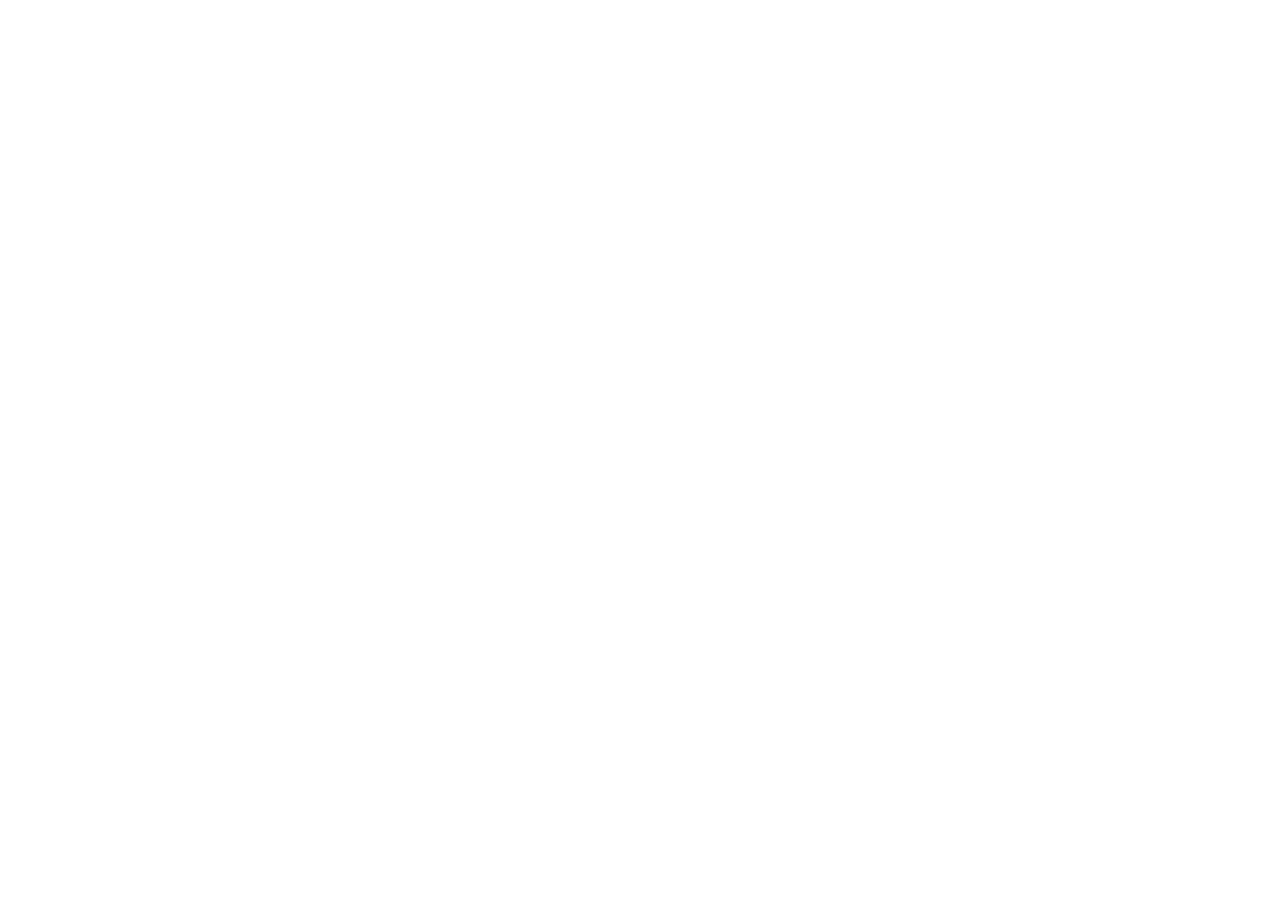
==== lab01/index.html @ 97a7302f "s" ====
<!DOCTYPE html>
<html lang="zh-Hant-TW">
  <head>
    <meta charset="utf-8">
    <title>D3 Page Template</title>
    <script src="http://d3js.org/d3.v6.min.js" charset="utf-8"></script> <!-- v6.5.0 -->
</head>
<body>
    <script type="text/javascript">
      // Your beautiful D3 code will go here
    </script>
  </body>
</html>
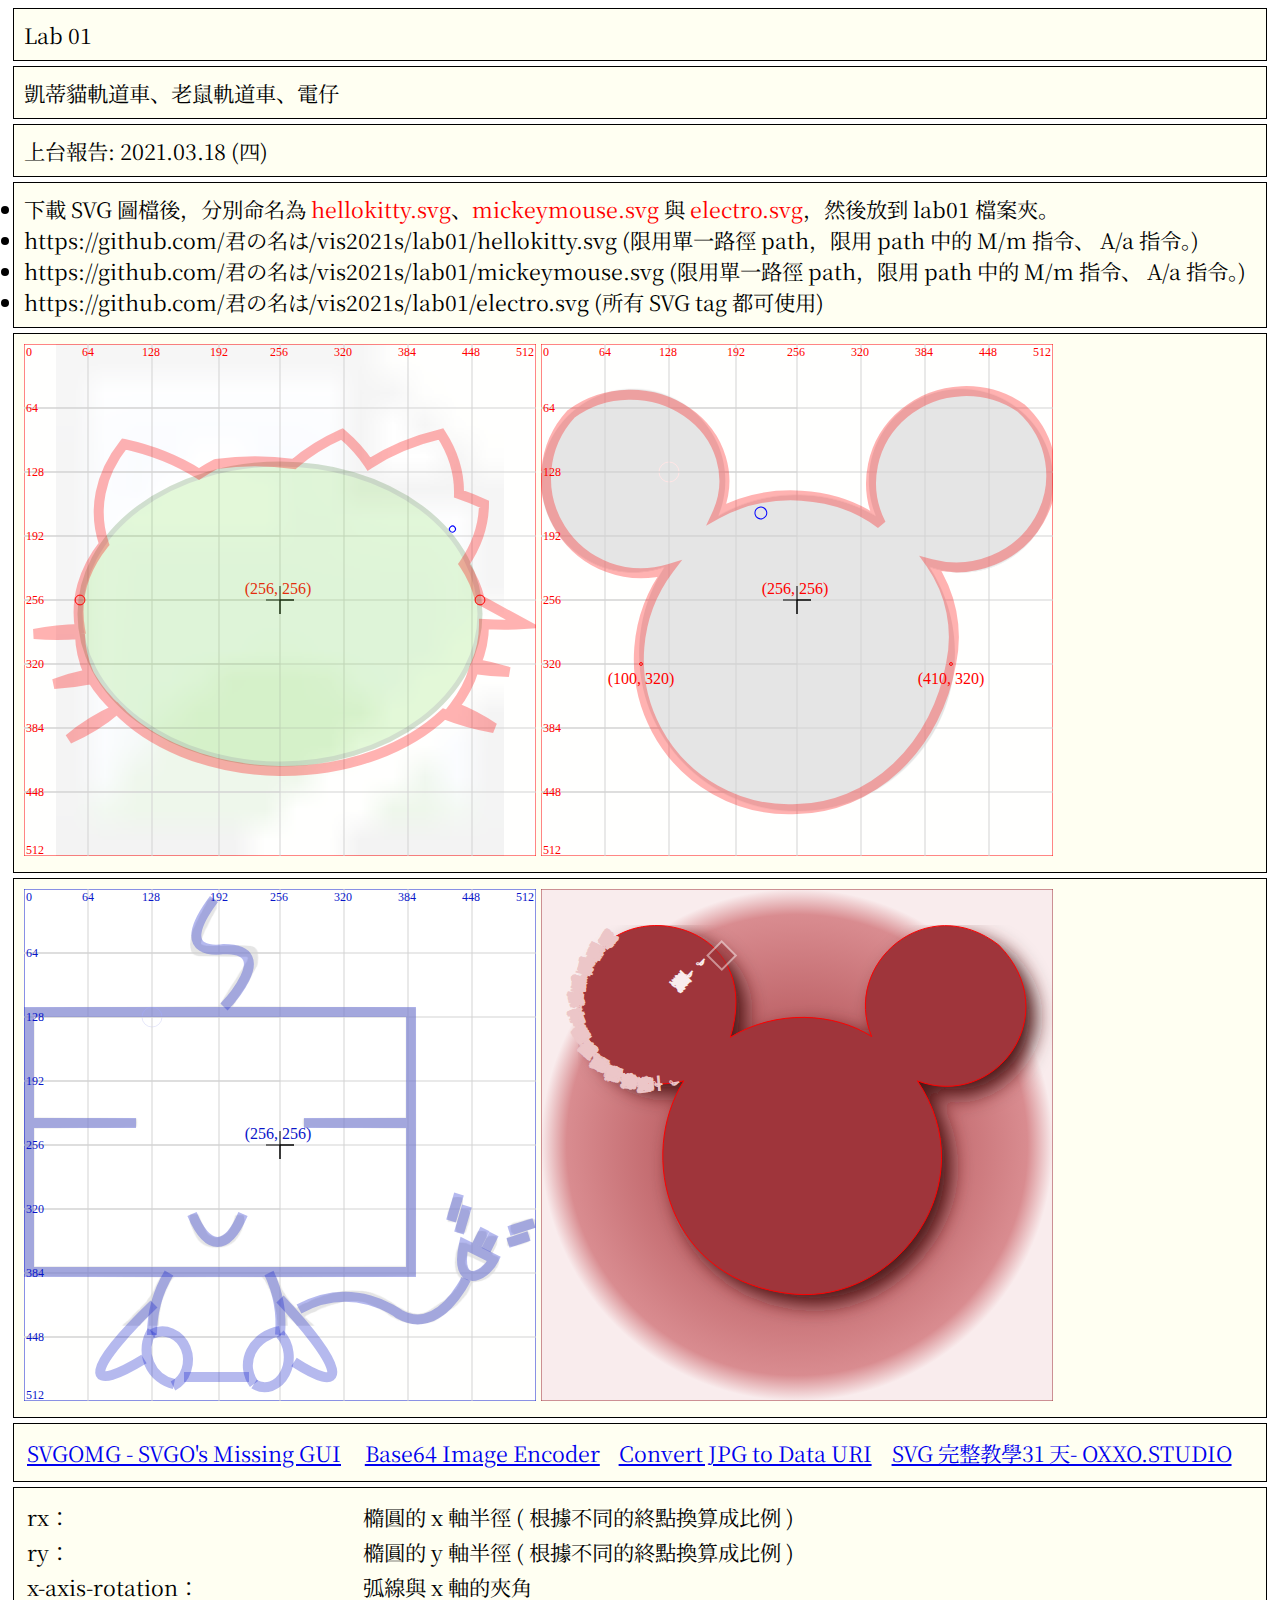
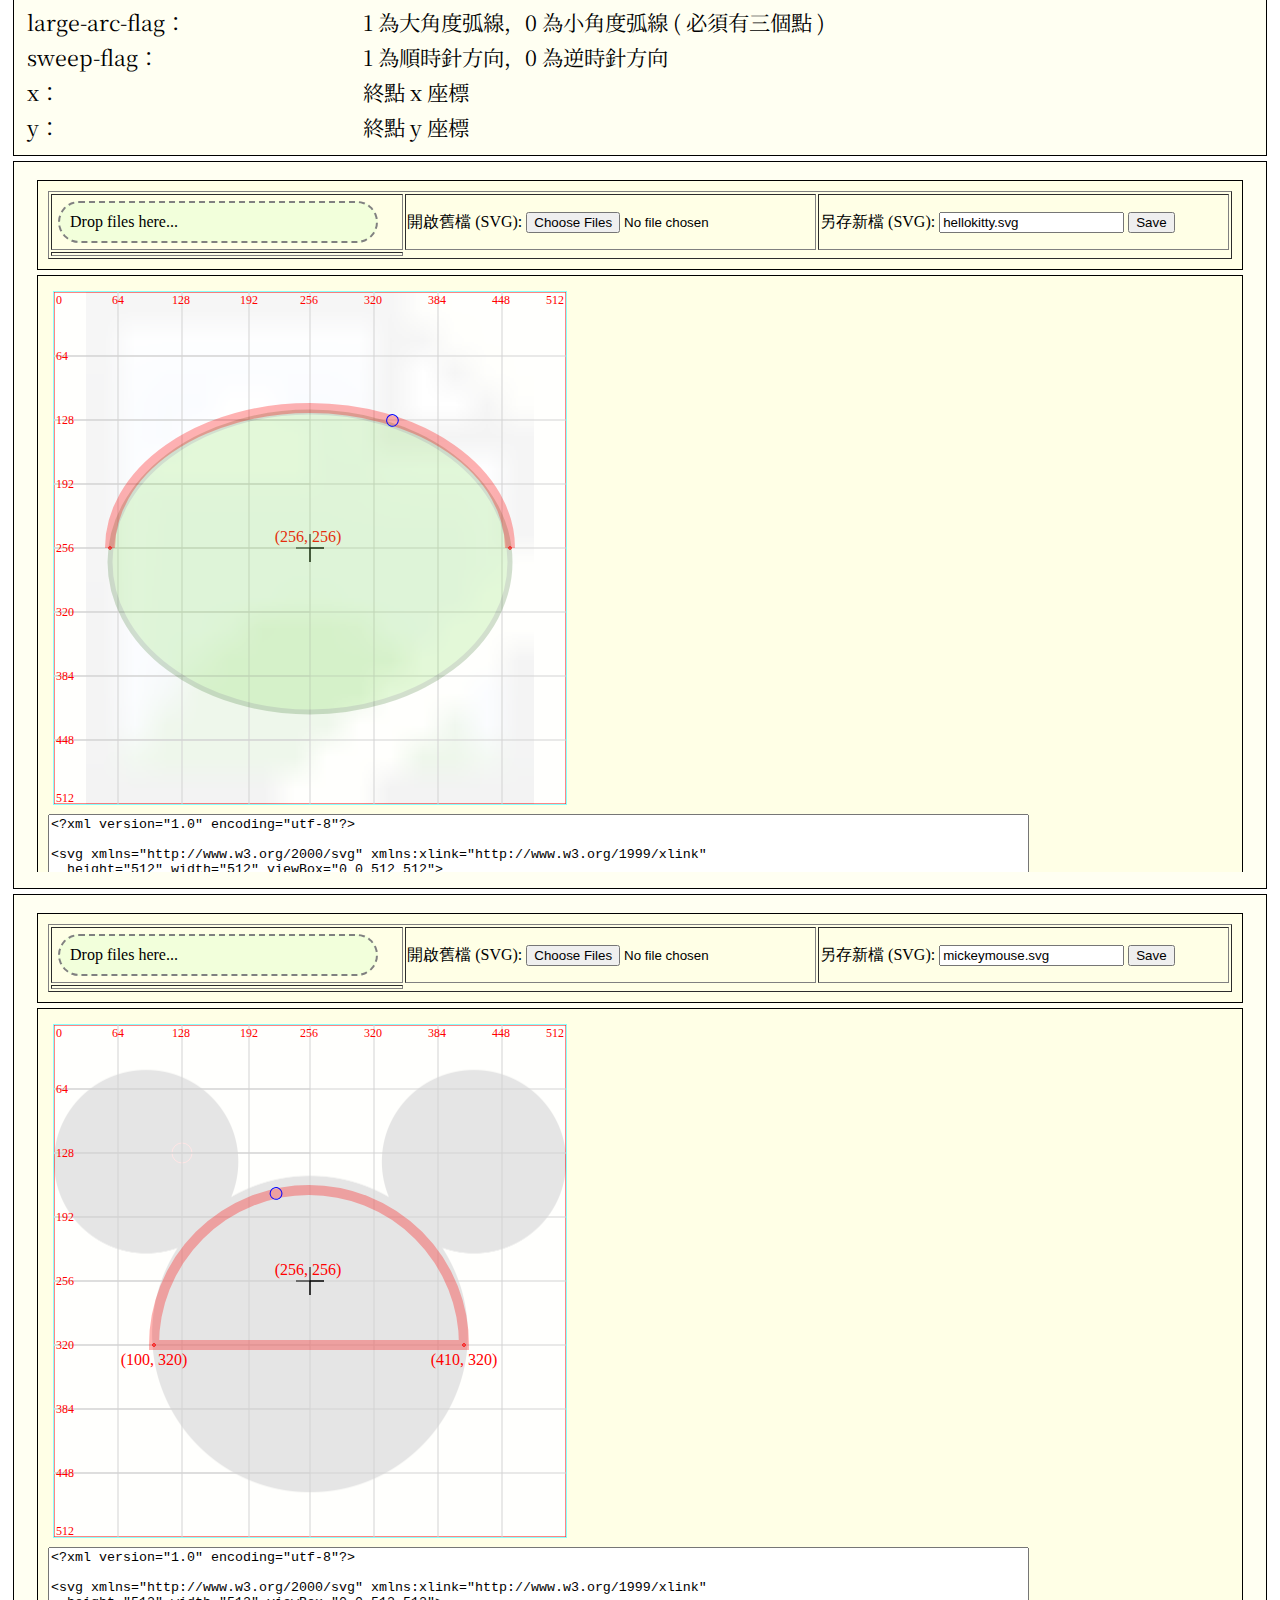
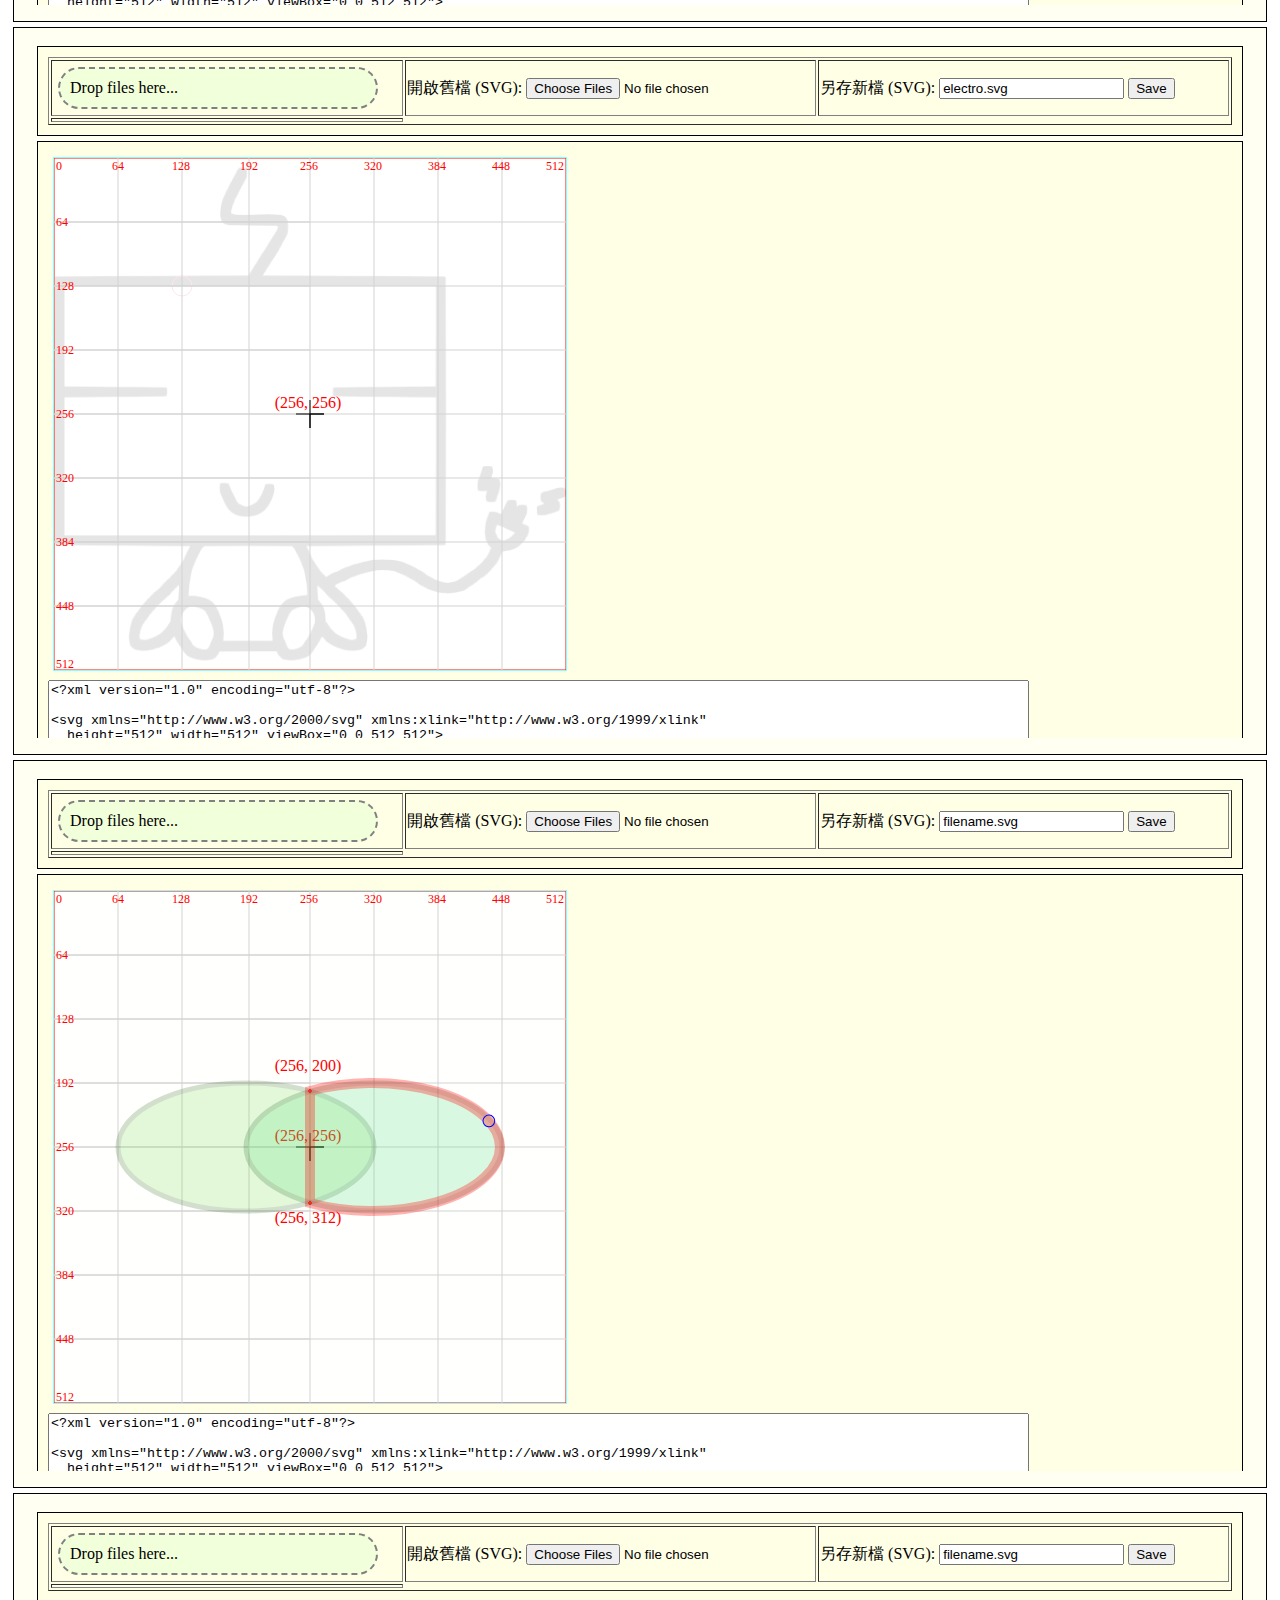
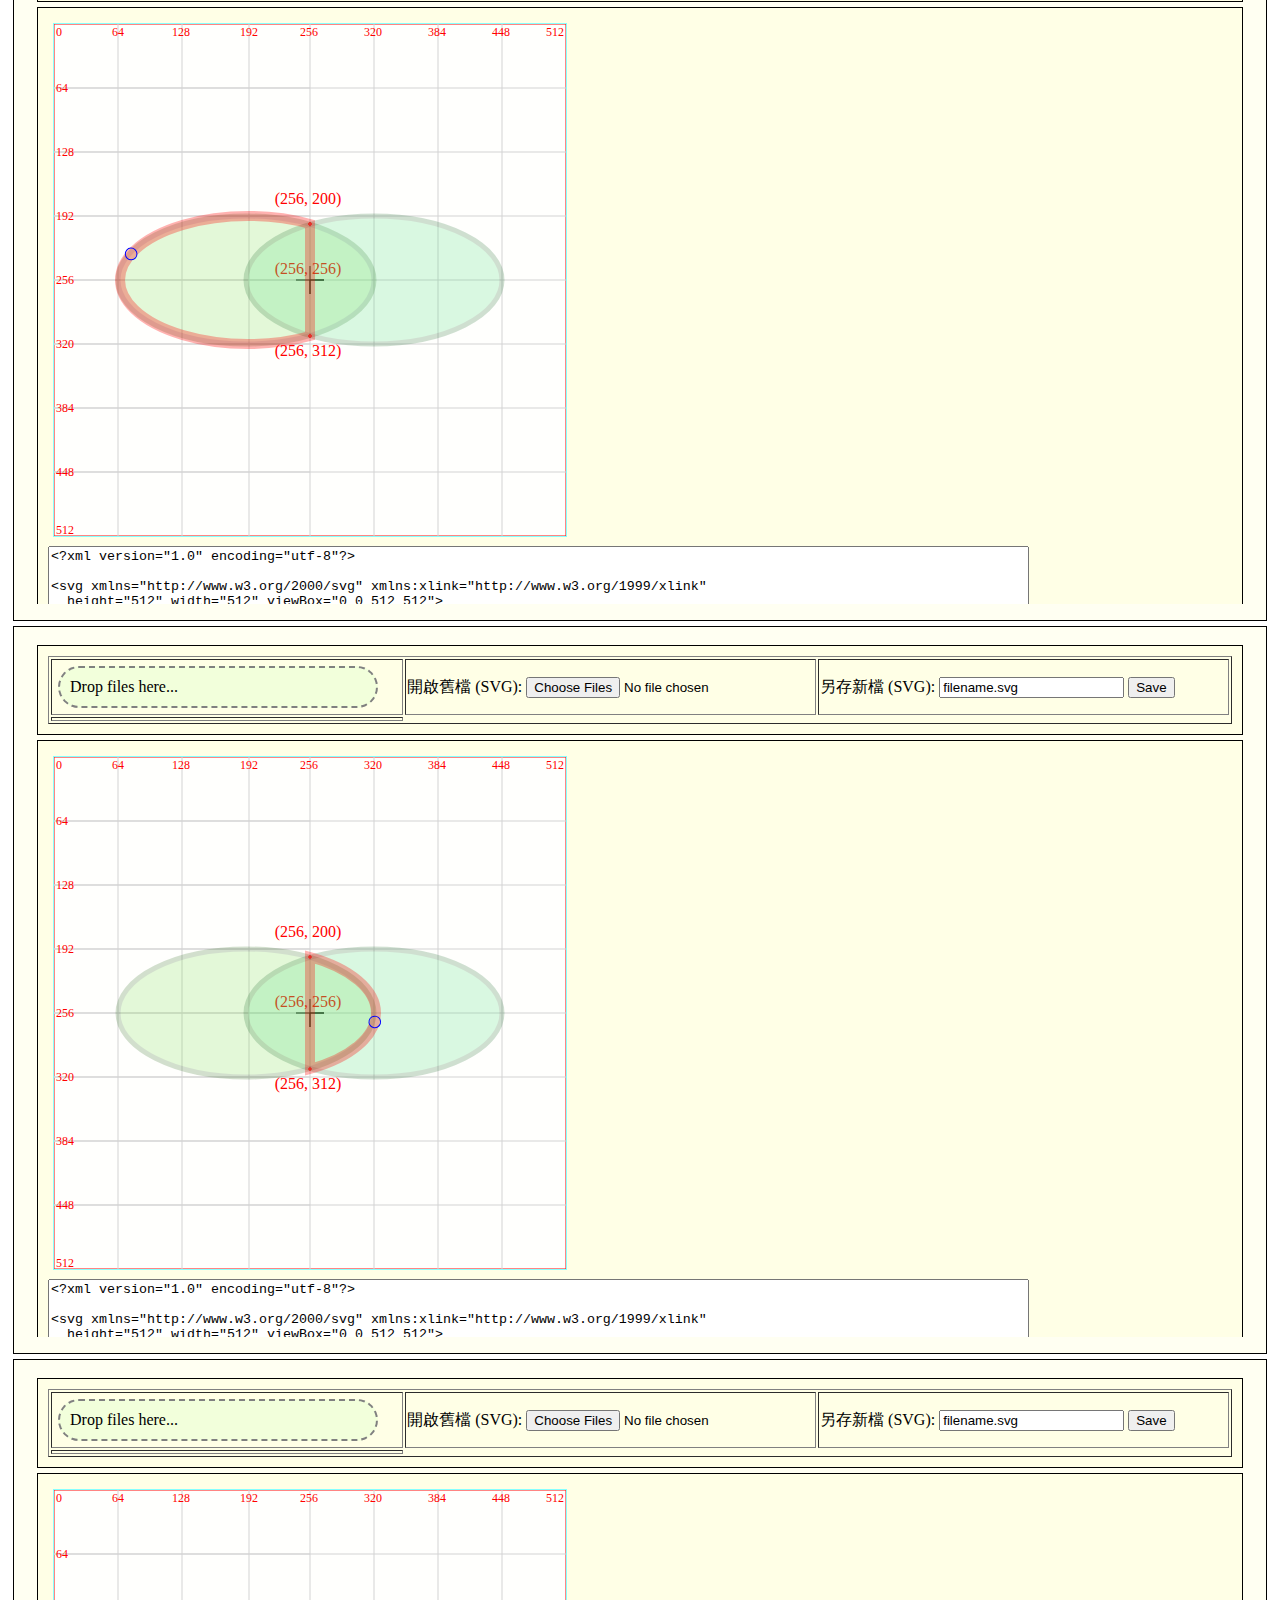
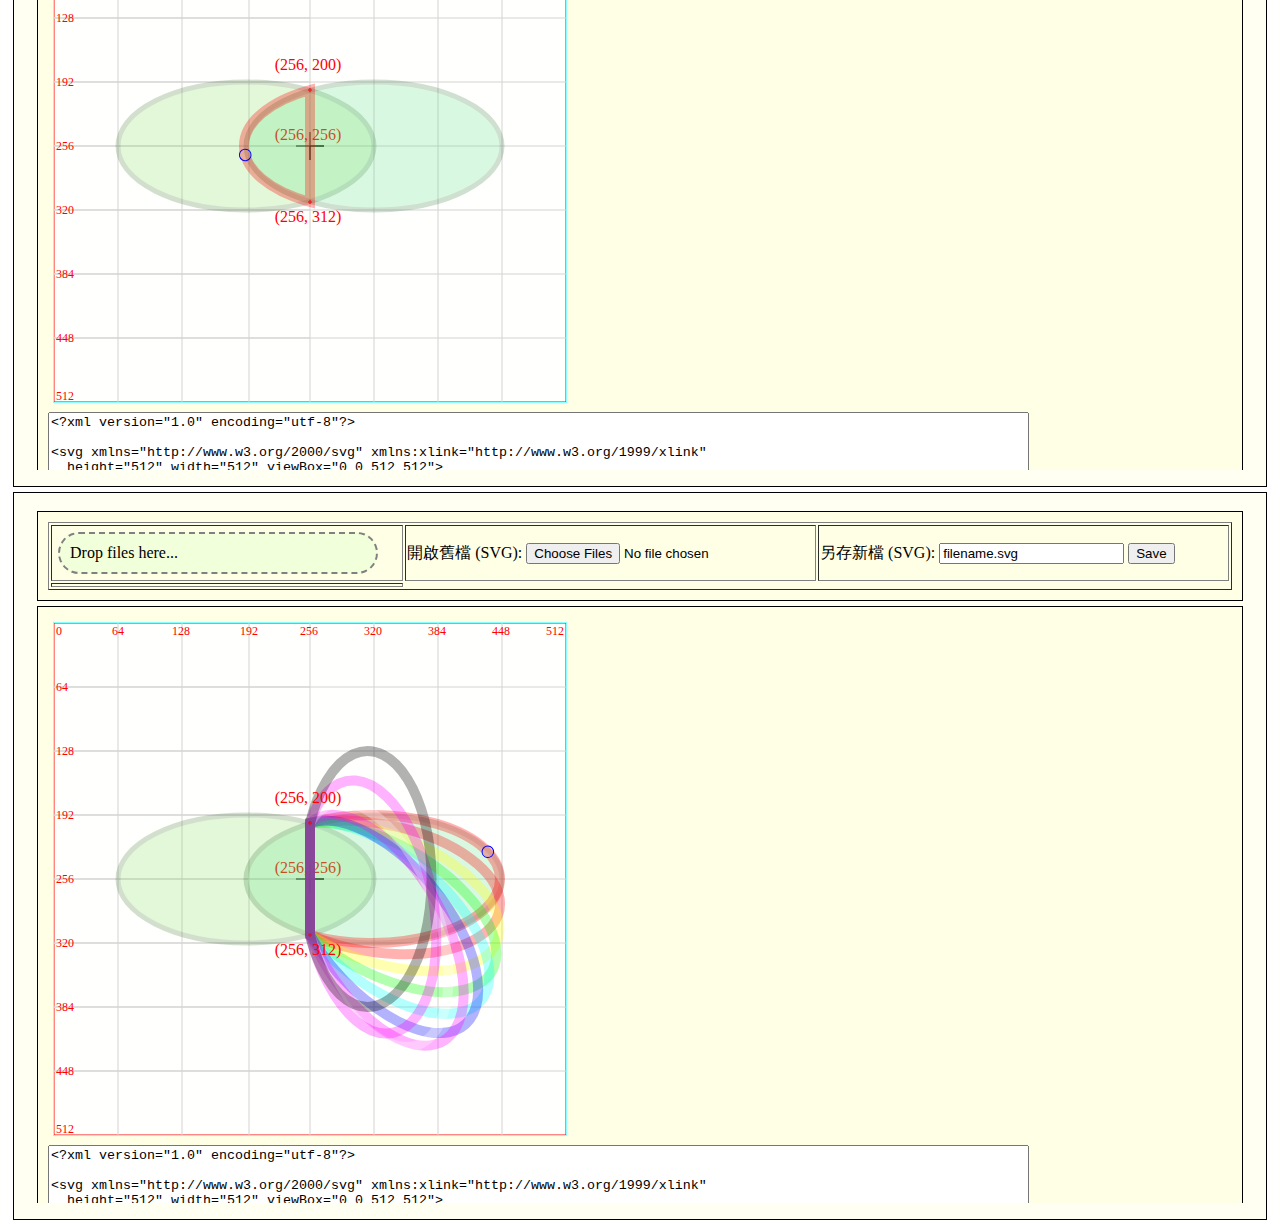
==== commit 22cac1a9: "Update HW1." ====
--- a/lab01/index.html
+++ b/lab01/index.html
@@ -1,14 +1,125 @@
-<!DOCTYPE html>
-<html lang="zh-Hant-TW">
-  <head>
-    <meta charset="utf-8">
-    <title>D3 Page Template</title>
-    <script src="http://d3js.org/d3.v6.min.js" charset="utf-8"></script> <!-- v6.5.0 -->
-</head>
-<body>
-    <script type="text/javascript">
-      // Your beautiful D3 code will go here
-    </script>
-  </body>
-</html>
+<!DOCTYPE html>
+<html lang="zh-Hant-TW">
+<head>
+    <meta charset="utf-8">
+    <title>Lab 01</title>
+    <script src="http://d3js.org/d3.v6.min.js" charset="utf-8"></script> <!-- v6.5.0 -->
+    <style type="text/css">
+	    @import url('https://fonts.googleapis.com/css2?family=Noto+Serif+JP:wght@900&display=swap');
+
+	    body {
+	        font-family: 'Noto Serif JP', serif;
+	        font-size: 16pt;
+	    }
+	    div, ul {
+	      border: solid black 1px;
+	      margin: 5px;
+	      padding: 10px;
+	      background-color: rgba(255, 255, 128, 0.1);
+	    }
+
+	    div:hover, ul:hover {
+	      background-color: rgba(255, 128, 128, 0.1);
+	    }
+    </style>
+</head>
+<body>
+	<div>
+		Lab 01
+	</div>
+	<div>
+		凱蒂貓軌道車、老鼠軌道車、電仔
+	</div>
+	<div>
+		上台報告: 2021.03.18 (四)
+	</div>
+	<ul>
+		<li>下載 SVG 圖檔後，分別命名為 <font color="red">hellokitty.svg</font>、<font color="red">mickeymouse.svg</font> 與 <font color="red">electro.svg</font>，然後放到 lab01 檔案夾。</li>
+		<li>https://github.com/君の名は/vis2021s/lab01/hellokitty.svg (限用單一路徑 path，限用 path 中的 M/m 指令、 A/a 指令。)</li>
+		<li>https://github.com/君の名は/vis2021s/lab01/mickeymouse.svg (限用單一路徑 path，限用 path 中的 M/m 指令、 A/a 指令。)</li>
+		<li>https://github.com/君の名は/vis2021s/lab01/electro.svg (所有 SVG tag 都可使用)</li>
+	</ul>
+	<div>
+    	<iframe src="./hellokitty.svg" width="512" height="512" seamless="seamless" scrolling="yes" frameborder="0" allowtransparency="true"> </iframe>
+    	<iframe src="./mickeymouse.svg" width="512" height="512" seamless="seamless" scrolling="yes" frameborder="0" allowtransparency="true"> </iframe>
+	</div>
+	<div>
+    	<iframe src="./electro.svg" width="512" height="512" seamless="seamless" scrolling="yes" frameborder="0" allowtransparency="true"> </iframe>
+    	<iframe src="./mickey.svg" width="512" height="512" seamless="seamless" scrolling="yes" frameborder="0" allowtransparency="true"> </iframe>
+	</div>
+	<!-- ---------------- -->
+	<div>
+		<table style="width:100%">
+		  <tr>
+		    <td><a target="_blank" href="https://jakearchibald.github.io/svgomg/">SVGOMG - SVGO's Missing GUI</a></td>
+		    <td><a target="_blank" href="https://www.base64-image.de/">Base64 Image Encoder</a></td>
+		    <td><a target="_blank" href="https://onlinejpgtools.com/convert-jpg-to-data-uri">Convert JPG to Data URI</a></td>
+		    <td><a href="https://www.oxxostudio.tw/articles/201410/svg-tutorial.html">SVG 完整教學31 天- OXXO.STUDIO</a></td>
+		  </tr>
+		</table>
+	</div>
+	<!-- ---------------- -->
+	<div>
+		<table style="width:100%">
+		  <tr>
+		    <td>rx： </td><td>橢圓的 x 軸半徑 ( 根據不同的終點換算成比例 ) </td>
+		  </tr>
+		  <tr>
+		    <td>ry： </td><td>橢圓的 y 軸半徑 ( 根據不同的終點換算成比例 ) </td>
+		  </tr>
+		  <tr>
+		    <td>x-axis-rotation： </td><td>弧線與 x 軸的夾角 </td>
+		  </tr>
+		  <tr>
+		    <td>large-arc-flag： </td><td>1 為大角度弧線，0 為小角度弧線 ( 必須有三個點 ) </td>
+		  </tr>
+		  <tr>
+		    <td>sweep-flag： </td><td>1 為順時針方向，0 為逆時針方向 </td>
+		  </tr>
+		  <tr>
+		    <td>x：  </td><td>終點 x 座標 </td>
+		  </tr>
+		  <tr>
+		    <td>y：  </td><td>終點 y 座標 </td>
+		  </tr>
+		</table>
+	</div>
+
+	<div>
+	    <iframe src="./hellokitty.html" width="100%" height="700" seamless="seamless" scrolling="yes" frameborder="0" allowtransparency="true"> </iframe>
+	</div>
+
+	<div>
+	    <iframe src="./mickeymouse.html" width="100%" height="700" seamless="seamless" scrolling="yes" frameborder="0" allowtransparency="true"> </iframe>
+	</div>
+
+	<div>
+	    <iframe src="./electro.html" width="100%" height="700" seamless="seamless" scrolling="yes" frameborder="0" allowtransparency="true"> </iframe>
+	</div>
+	<div>
+	    <iframe src="./largearcsweep1.html" width="100%" height="700" seamless="seamless" scrolling="yes" frameborder="0" allowtransparency="true"> </iframe>
+	</div>
+
+	<div>
+	    <iframe src="./largearcsweep2.html" width="100%" height="700" seamless="seamless" scrolling="yes" frameborder="0" allowtransparency="true"> </iframe>
+	</div>
+
+	<div>
+	    <iframe src="./largearcsweep3.html" width="100%" height="700" seamless="seamless" scrolling="yes" frameborder="0" allowtransparency="true"> </iframe>
+	</div>
+
+	<div>
+	    <iframe src="./largearcsweep4.html" width="100%" height="700" seamless="seamless" scrolling="yes" frameborder="0" allowtransparency="true"> </iframe>
+	</div>
+
+	<div>
+	    <iframe src="./angle.html" width="100%" height="700" seamless="seamless" scrolling="yes" frameborder="0" allowtransparency="true"> </iframe>
+	</div>
+
+	<script type="text/javascript">
+	  // Your beautiful D3 code will go here
+	</script>
+
+ </body>
+</html>
   